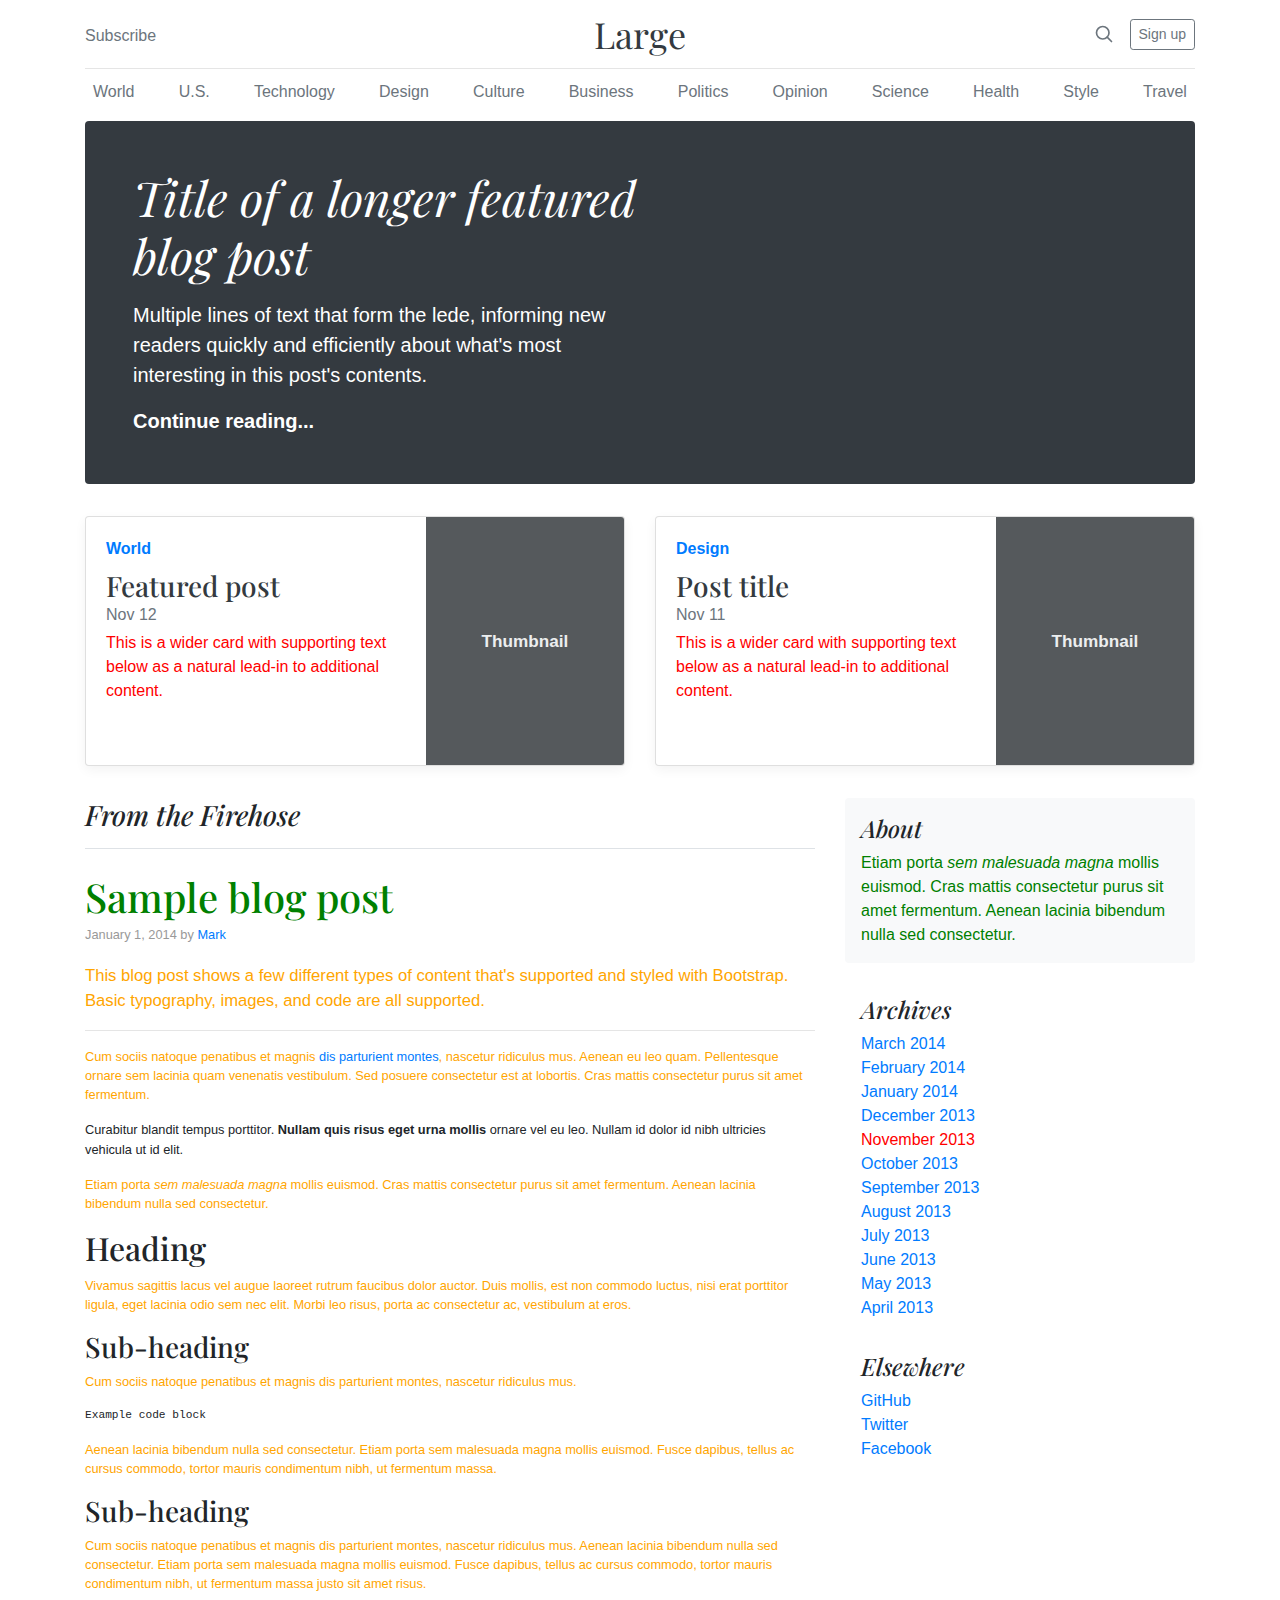
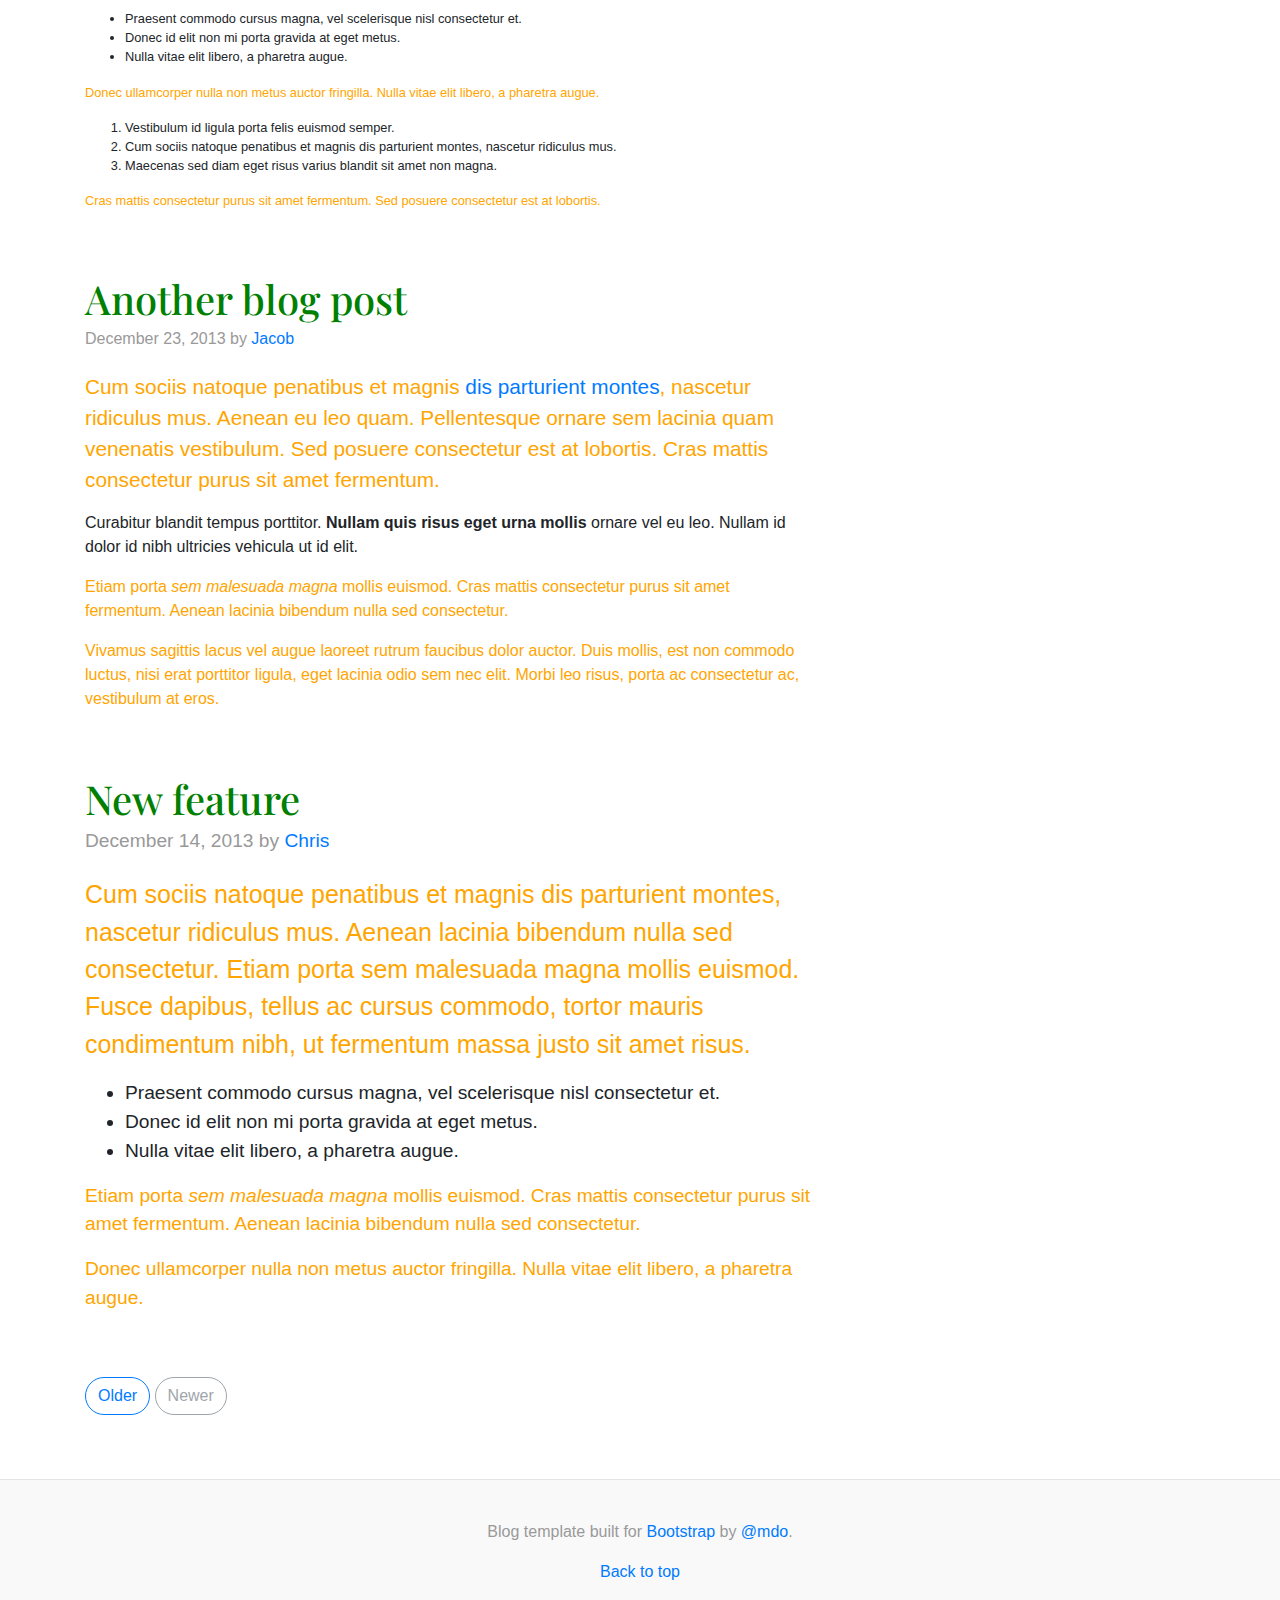
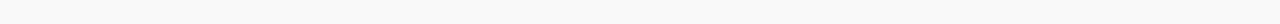
==== blog.html @ 8632f237 "Uploads blog template with css selectors examples" ====
<!DOCTYPE html>
<html lang="en">
  <head>
    <meta charset="utf-8" />
    <meta
      name="viewport"
      content="width=device-width, initial-scale=1, shrink-to-fit=no"
    />
    <meta name="description" content="" />
    <meta name="author" content="" />
    <title>Blog Template</title>
    <link rel="icon" href="/docs/4.0/assets/img/favicons/favicon.ico" />
    <link
      href="https://cdn.jsdelivr.net/npm/bootstrap@4.6.2/dist/css/bootstrap.min.css"
      rel="stylesheet"
    />
    <link
      href="https://fonts.googleapis.com/css?family=Playfair+Display:700,900"
      rel="stylesheet"
    />
    <link href="/assets/blog.css" rel="stylesheet" />

    <style>
      .card-body p {
        /* questo è un selettore di discendenza generico */
        /* mi selezionerà TUTTI i <p> dentro un elemento con class="card-body" */
        color: red;
      }

      .card-body > a {
        /* SELETTORE NON FUNZIONANTE! */
        /* perchè non esiste nessun <a> direttamente figlio di un elemento con class="card-body" */
        /* dovrebbe rimuoverle dalla pagina... */
        /* se tolgo il simbolo di ">" funzionerà! */
        display: none;
      }

      /* questo funziona :) */
      aside > div > p {
        color: green;
      }

      .blog-post-meta + p {
        /* seleziono il paragrafo immediatamente successivo alle informazioni di data&autore del post */
        font-size: 1.3em;
      }

      .blog-post-meta ~ p {
        /* seleziono TUTTI i paragrafi immediatamente successivi alle informazioni di data&autore del post */
        color: orange;
      }

      .card-body + img:hover {
        transform: scale(1.2);
      }

      /* FIRST-OF-TYPE */
      /* seleziona il primo elemento di un determinato tipo */
      .blog-post:first-of-type {
        /* seleziono solamente il primo blog-post */
        font-size: 0.8em;
      }

      /* LAST-OF-TYPE */
      /* seleziona l'ultimo elemento di un determinato tipo */
      .blog-post:last-of-type {
        /* seleziono solamente l'ultimo blog-post */
        font-size: 1.2em;
      }

      li:nth-of-type(5) a {
        color: red;
      }

      /* FIRST-CHILD */
      /* primo elemento di una lista di siblings, purchè sia anche il PRIMO FIGLIO del padre */
      .blog-post h2:first-child {
        color: green;
      }

      /* non sempre funziona come ci si aspetta... */
      :not(h3) {
        /* background-color: pink; */
      }
    </style>
  </head>

  <body>
    <div class="container">
      <header class="blog-header py-3">
        <div class="row flex-nowrap justify-content-between align-items-center">
          <div class="col-4 pt-1">
            <a class="text-muted" href="#">Subscribe</a>
          </div>
          <div class="col-4 text-center">
            <a class="blog-header-logo text-dark" href="#">Large</a>
          </div>
          <div class="col-4 d-flex justify-content-end align-items-center">
            <a class="text-muted" href="#">
              <svg
                xmlns="http://www.w3.org/2000/svg"
                width="20"
                height="20"
                viewBox="0 0 24 24"
                fill="none"
                stroke="currentColor"
                stroke-width="2"
                stroke-linecap="round"
                stroke-linejoin="round"
                class="mx-3"
              >
                <circle cx="10.5" cy="10.5" r="7.5"></circle>
                <line x1="21" y1="21" x2="15.8" y2="15.8"></line>
              </svg>
            </a>
            <a class="btn btn-sm btn-outline-secondary" href="#">Sign up</a>
          </div>
        </div>
      </header>

      <div class="nav-scroller py-1 mb-2">
        <nav class="nav d-flex justify-content-between">
          <a class="p-2 text-muted" href="#">World</a>
          <a class="p-2 text-muted" href="#">U.S.</a>
          <a class="p-2 text-muted" href="#">Technology</a>
          <a class="p-2 text-muted" href="#">Design</a>
          <a class="p-2 text-muted" href="#">Culture</a>
          <a class="p-2 text-muted" href="#">Business</a>
          <a class="p-2 text-muted" href="#">Politics</a>
          <a class="p-2 text-muted" href="#">Opinion</a>
          <a class="p-2 text-muted" href="#">Science</a>
          <a class="p-2 text-muted" href="#">Health</a>
          <a class="p-2 text-muted" href="#">Style</a>
          <a class="p-2 text-muted" href="#">Travel</a>
        </nav>
      </div>

      <div class="jumbotron p-3 p-md-5 text-white rounded bg-dark">
        <div class="col-md-6 px-0">
          <h1 class="display-4 font-italic">
            Title of a longer featured blog post
          </h1>
          <p class="lead my-3">
            Multiple lines of text that form the lede, informing new readers
            quickly and efficiently about what's most interesting in this post's
            contents.
          </p>
          <p class="lead mb-0">
            <a href="#" class="text-white font-weight-bold"
              >Continue reading...</a
            >
          </p>
        </div>
      </div>

      <div class="row mb-2">
        <div class="col-md-6">
          <div class="card flex-md-row mb-4 box-shadow h-md-250">
            <div class="card-body d-flex flex-column align-items-start">
              <strong class="d-inline-block mb-2 text-primary">World</strong>
              <h3 class="mb-0">
                <a class="text-dark" href="#">Featured post</a>
              </h3>
              <div class="mb-1 text-muted">Nov 12</div>
              <p class="card-text mb-auto">
                This is a wider card with supporting text below as a natural
                lead-in to additional content.
              </p>
            </div>
            <img
              class="card-img-right flex-auto d-none d-md-block"
              src="/assets/download.svg"
              alt="Card image cap"
            />
          </div>
        </div>
        <div class="col-md-6">
          <div class="card flex-md-row mb-4 box-shadow h-md-250">
            <div class="card-body d-flex flex-column align-items-start">
              <strong class="d-inline-block mb-2 text-primary">Design</strong>
              <h3 class="mb-0">
                <a class="text-dark" href="#">Post title</a>
              </h3>
              <div class="mb-1 text-muted">Nov 11</div>
              <p class="card-text mb-auto">
                This is a wider card with supporting text below as a natural
                lead-in to additional content.
              </p>
            </div>
            <img
              class="card-img-right flex-auto d-none d-md-block"
              src="/assets/download.svg"
              alt="Card image cap"
            />
          </div>
        </div>
      </div>
    </div>

    <main role="main" class="container">
      <div class="row">
        <div class="col-md-8 blog-main">
          <h3 class="pb-3 mb-4 font-italic border-bottom">From the Firehose</h3>

          <div class="blog-post">
            <h2 class="blog-post-title">Sample blog post</h2>
            <p class="blog-post-meta">
              January 1, 2014 by <a href="#">Mark</a>
            </p>

            <p>
              This blog post shows a few different types of content that's
              supported and styled with Bootstrap. Basic typography, images, and
              code are all supported.
            </p>
            <hr />
            <p>
              Cum sociis natoque penatibus et magnis
              <a href="#">dis parturient montes</a>, nascetur ridiculus mus.
              Aenean eu leo quam. Pellentesque ornare sem lacinia quam venenatis
              vestibulum. Sed posuere consectetur est at lobortis. Cras mattis
              consectetur purus sit amet fermentum.
            </p>
            <blockquote>
              <p>
                Curabitur blandit tempus porttitor.
                <strong>Nullam quis risus eget urna mollis</strong> ornare vel
                eu leo. Nullam id dolor id nibh ultricies vehicula ut id elit.
              </p>
            </blockquote>
            <p>
              Etiam porta <em>sem malesuada magna</em> mollis euismod. Cras
              mattis consectetur purus sit amet fermentum. Aenean lacinia
              bibendum nulla sed consectetur.
            </p>
            <h2>Heading</h2>
            <p>
              Vivamus sagittis lacus vel augue laoreet rutrum faucibus dolor
              auctor. Duis mollis, est non commodo luctus, nisi erat porttitor
              ligula, eget lacinia odio sem nec elit. Morbi leo risus, porta ac
              consectetur ac, vestibulum at eros.
            </p>
            <h3>Sub-heading</h3>
            <p>
              Cum sociis natoque penatibus et magnis dis parturient montes,
              nascetur ridiculus mus.
            </p>
            <pre><code>Example code block</code></pre>
            <p>
              Aenean lacinia bibendum nulla sed consectetur. Etiam porta sem
              malesuada magna mollis euismod. Fusce dapibus, tellus ac cursus
              commodo, tortor mauris condimentum nibh, ut fermentum massa.
            </p>
            <h3>Sub-heading</h3>
            <p>
              Cum sociis natoque penatibus et magnis dis parturient montes,
              nascetur ridiculus mus. Aenean lacinia bibendum nulla sed
              consectetur. Etiam porta sem malesuada magna mollis euismod. Fusce
              dapibus, tellus ac cursus commodo, tortor mauris condimentum nibh,
              ut fermentum massa justo sit amet risus.
            </p>
            <ul>
              <li>
                Praesent commodo cursus magna, vel scelerisque nisl consectetur
                et.
              </li>
              <li>Donec id elit non mi porta gravida at eget metus.</li>
              <li>Nulla vitae elit libero, a pharetra augue.</li>
            </ul>
            <p>
              Donec ullamcorper nulla non metus auctor fringilla. Nulla vitae
              elit libero, a pharetra augue.
            </p>
            <ol>
              <li>Vestibulum id ligula porta felis euismod semper.</li>
              <li>
                Cum sociis natoque penatibus et magnis dis parturient montes,
                nascetur ridiculus mus.
              </li>
              <li>
                Maecenas sed diam eget risus varius blandit sit amet non magna.
              </li>
            </ol>
            <p>
              Cras mattis consectetur purus sit amet fermentum. Sed posuere
              consectetur est at lobortis.
            </p>
          </div>

          <div class="blog-post">
            <h2 class="blog-post-title">Another blog post</h2>
            <p class="blog-post-meta">
              December 23, 2013 by <a href="#">Jacob</a>
            </p>

            <p>
              Cum sociis natoque penatibus et magnis
              <a href="#">dis parturient montes</a>, nascetur ridiculus mus.
              Aenean eu leo quam. Pellentesque ornare sem lacinia quam venenatis
              vestibulum. Sed posuere consectetur est at lobortis. Cras mattis
              consectetur purus sit amet fermentum.
            </p>
            <blockquote>
              <p>
                Curabitur blandit tempus porttitor.
                <strong>Nullam quis risus eget urna mollis</strong> ornare vel
                eu leo. Nullam id dolor id nibh ultricies vehicula ut id elit.
              </p>
            </blockquote>
            <p>
              Etiam porta <em>sem malesuada magna</em> mollis euismod. Cras
              mattis consectetur purus sit amet fermentum. Aenean lacinia
              bibendum nulla sed consectetur.
            </p>
            <p>
              Vivamus sagittis lacus vel augue laoreet rutrum faucibus dolor
              auctor. Duis mollis, est non commodo luctus, nisi erat porttitor
              ligula, eget lacinia odio sem nec elit. Morbi leo risus, porta ac
              consectetur ac, vestibulum at eros.
            </p>
          </div>

          <div class="blog-post">
            <h2 class="blog-post-title">New feature</h2>
            <p class="blog-post-meta">
              December 14, 2013 by <a href="#">Chris</a>
            </p>

            <p>
              Cum sociis natoque penatibus et magnis dis parturient montes,
              nascetur ridiculus mus. Aenean lacinia bibendum nulla sed
              consectetur. Etiam porta sem malesuada magna mollis euismod. Fusce
              dapibus, tellus ac cursus commodo, tortor mauris condimentum nibh,
              ut fermentum massa justo sit amet risus.
            </p>
            <ul>
              <li>
                Praesent commodo cursus magna, vel scelerisque nisl consectetur
                et.
              </li>
              <li>Donec id elit non mi porta gravida at eget metus.</li>
              <li>Nulla vitae elit libero, a pharetra augue.</li>
            </ul>
            <p>
              Etiam porta <em>sem malesuada magna</em> mollis euismod. Cras
              mattis consectetur purus sit amet fermentum. Aenean lacinia
              bibendum nulla sed consectetur.
            </p>
            <p>
              Donec ullamcorper nulla non metus auctor fringilla. Nulla vitae
              elit libero, a pharetra augue.
            </p>
          </div>

          <nav class="blog-pagination">
            <a class="btn btn-outline-primary" href="#">Older</a>
            <a class="btn btn-outline-secondary disabled" href="#">Newer</a>
          </nav>
        </div>

        <aside class="col-md-4 blog-sidebar">
          <div class="p-3 mb-3 bg-light rounded">
            <h4 class="font-italic">About</h4>
            <p class="mb-0">
              Etiam porta <em>sem malesuada magna</em> mollis euismod. Cras
              mattis consectetur purus sit amet fermentum. Aenean lacinia
              bibendum nulla sed consectetur.
            </p>
          </div>

          <div class="p-3">
            <h4 class="font-italic">Archives</h4>
            <ol class="list-unstyled mb-0">
              <li><a href="#">March 2014</a></li>
              <li><a href="#">February 2014</a></li>
              <li><a href="#">January 2014</a></li>
              <li><a href="#">December 2013</a></li>
              <li><a href="#">November 2013</a></li>
              <li><a href="#">October 2013</a></li>
              <li><a href="#">September 2013</a></li>
              <li><a href="#">August 2013</a></li>
              <li><a href="#">July 2013</a></li>
              <li><a href="#">June 2013</a></li>
              <li><a href="#">May 2013</a></li>
              <li><a href="#">April 2013</a></li>
            </ol>
          </div>

          <div class="p-3">
            <h4 class="font-italic">Elsewhere</h4>
            <ol class="list-unstyled">
              <li><a href="#">GitHub</a></li>
              <li><a href="#">Twitter</a></li>
              <li><a href="#">Facebook</a></li>
            </ol>
          </div>
        </aside>
      </div>
    </main>

    <footer class="blog-footer">
      <p>
        Blog template built for
        <a href="https://getbootstrap.com/">Bootstrap</a> by
        <a href="https://twitter.com/mdo">@mdo</a>.
      </p>
      <p>
        <a href="#">Back to top</a>
      </p>
    </footer>
  </body>
</html>
---- assets/blog.css ----
/* stylelint-disable selector-list-comma-newline-after */

.blog-header {
  line-height: 1;
  border-bottom: 1px solid #e5e5e5;
}

.blog-header-logo {
  font-family: 'Playfair Display', Georgia, 'Times New Roman', serif;
  font-size: 2.25rem;
}

.blog-header-logo:hover {
  text-decoration: none;
}

h1,
h2,
h3,
h4,
h5,
h6 {
  font-family: 'Playfair Display', Georgia, 'Times New Roman', serif;
}

.display-4 {
  font-size: 2.5rem;
}
@media (min-width: 768px) {
  .display-4 {
    font-size: 3rem;
  }
}

.nav-scroller {
  position: relative;
  z-index: 2;
  height: 2.75rem;
  overflow-y: hidden;
}

.nav-scroller .nav {
  display: -webkit-box;
  display: -ms-flexbox;
  display: flex;
  -ms-flex-wrap: nowrap;
  flex-wrap: nowrap;
  padding-bottom: 1rem;
  margin-top: -1px;
  overflow-x: auto;
  text-align: center;
  white-space: nowrap;
  -webkit-overflow-scrolling: touch;
}

.nav-scroller .nav-link {
  padding-top: 0.75rem;
  padding-bottom: 0.75rem;
  font-size: 0.875rem;
}

.card-img-right {
  height: 100%;
  border-radius: 0 3px 3px 0;
}

.flex-auto {
  -ms-flex: 0 0 auto;
  -webkit-box-flex: 0;
  flex: 0 0 auto;
}

.h-250 {
  height: 250px;
}
@media (min-width: 768px) {
  .h-md-250 {
    height: 250px;
  }
}

.border-top {
  border-top: 1px solid #e5e5e5;
}
.border-bottom {
  border-bottom: 1px solid #e5e5e5;
}

.box-shadow {
  box-shadow: 0 0.25rem 0.75rem rgba(0, 0, 0, 0.05);
}

/*
     * Blog name and description
     */
.blog-title {
  margin-bottom: 0;
  font-size: 2rem;
  font-weight: 400;
}
.blog-description {
  font-size: 1.1rem;
  color: #999;
}

@media (min-width: 40em) {
  .blog-title {
    font-size: 3.5rem;
  }
}

/* Pagination */
.blog-pagination {
  margin-bottom: 4rem;
}
.blog-pagination > .btn {
  border-radius: 2rem;
}

/*
     * Blog posts
     */
.blog-post {
  margin-bottom: 4rem;
}
.blog-post-title {
  margin-bottom: 0.25rem;
  font-size: 2.5rem;
}
.blog-post-meta {
  margin-bottom: 1.25rem;
  color: #999;
}

/*
     * Footer
     */
.blog-footer {
  padding: 2.5rem 0;
  color: #999;
  text-align: center;
  background-color: #f9f9f9;
  border-top: 0.05rem solid #e5e5e5;
}
.blog-footer p:last-child {
  margin-bottom: 0;
}
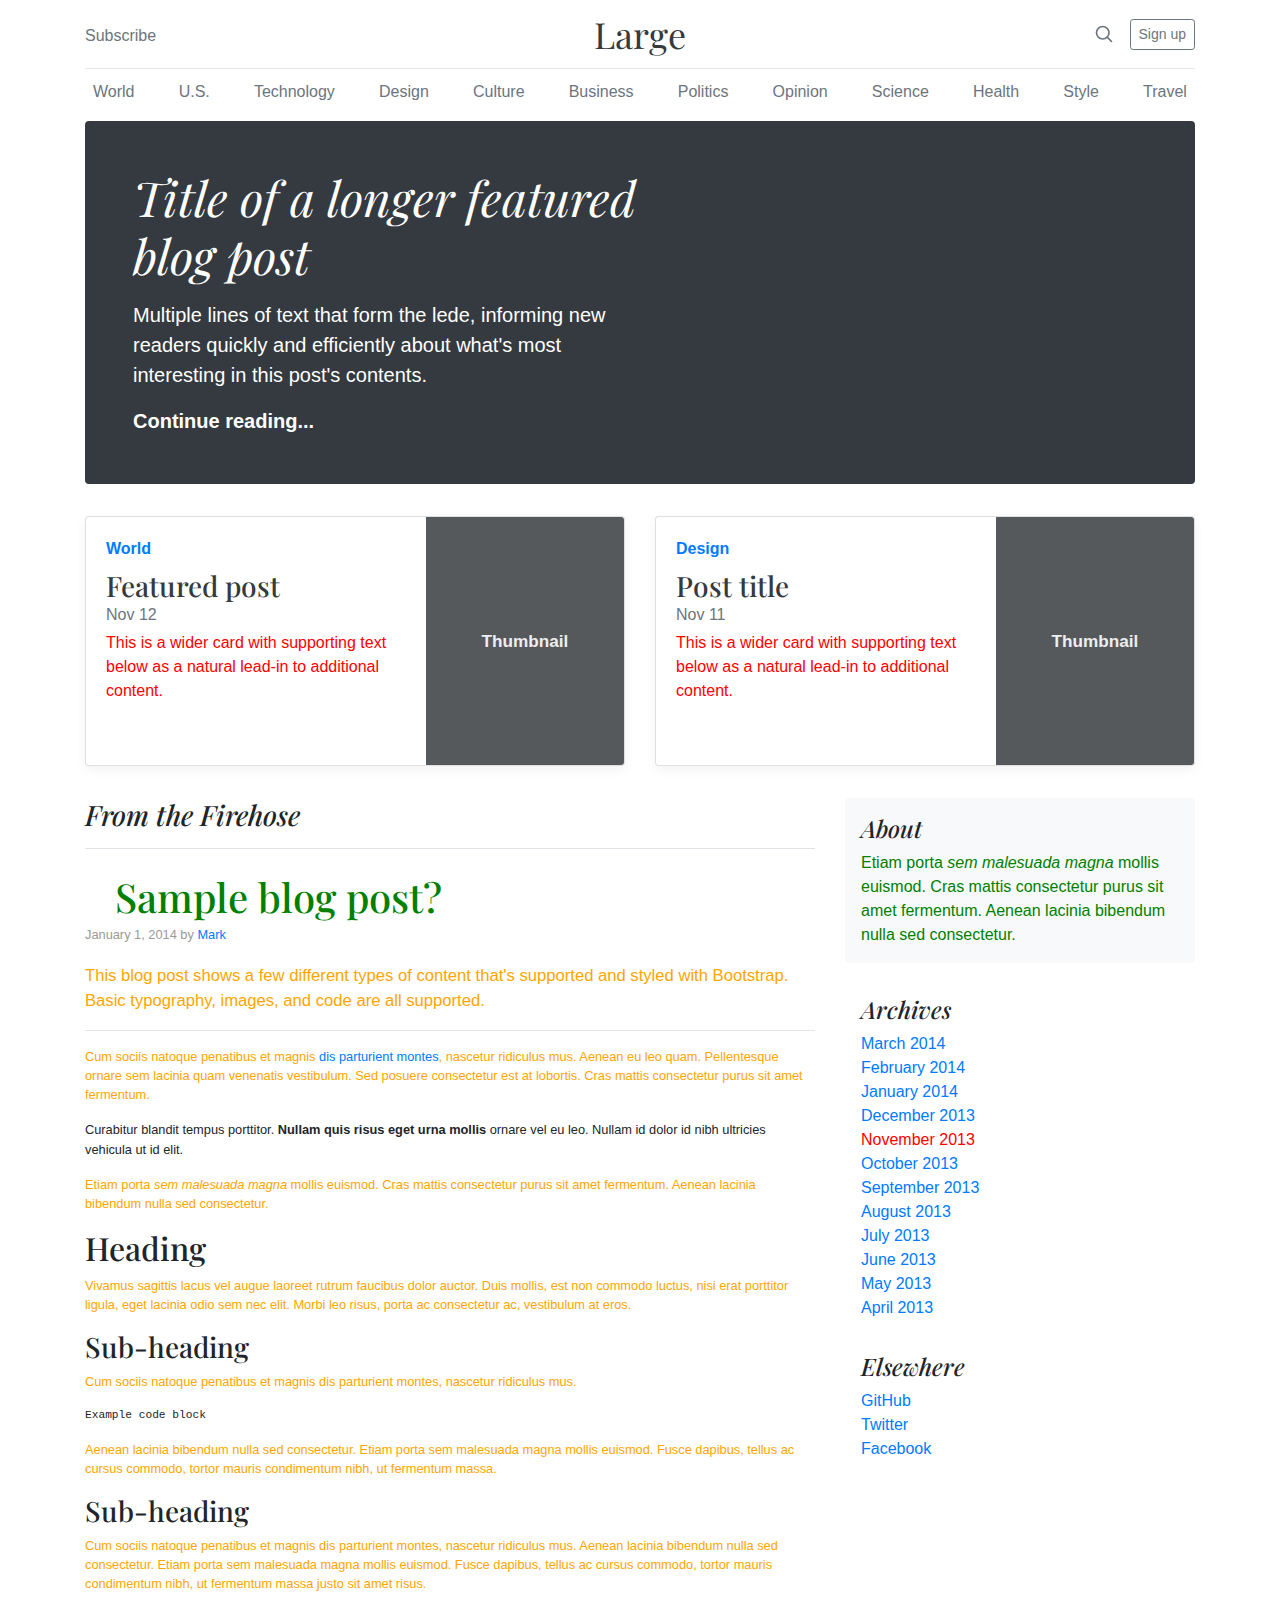
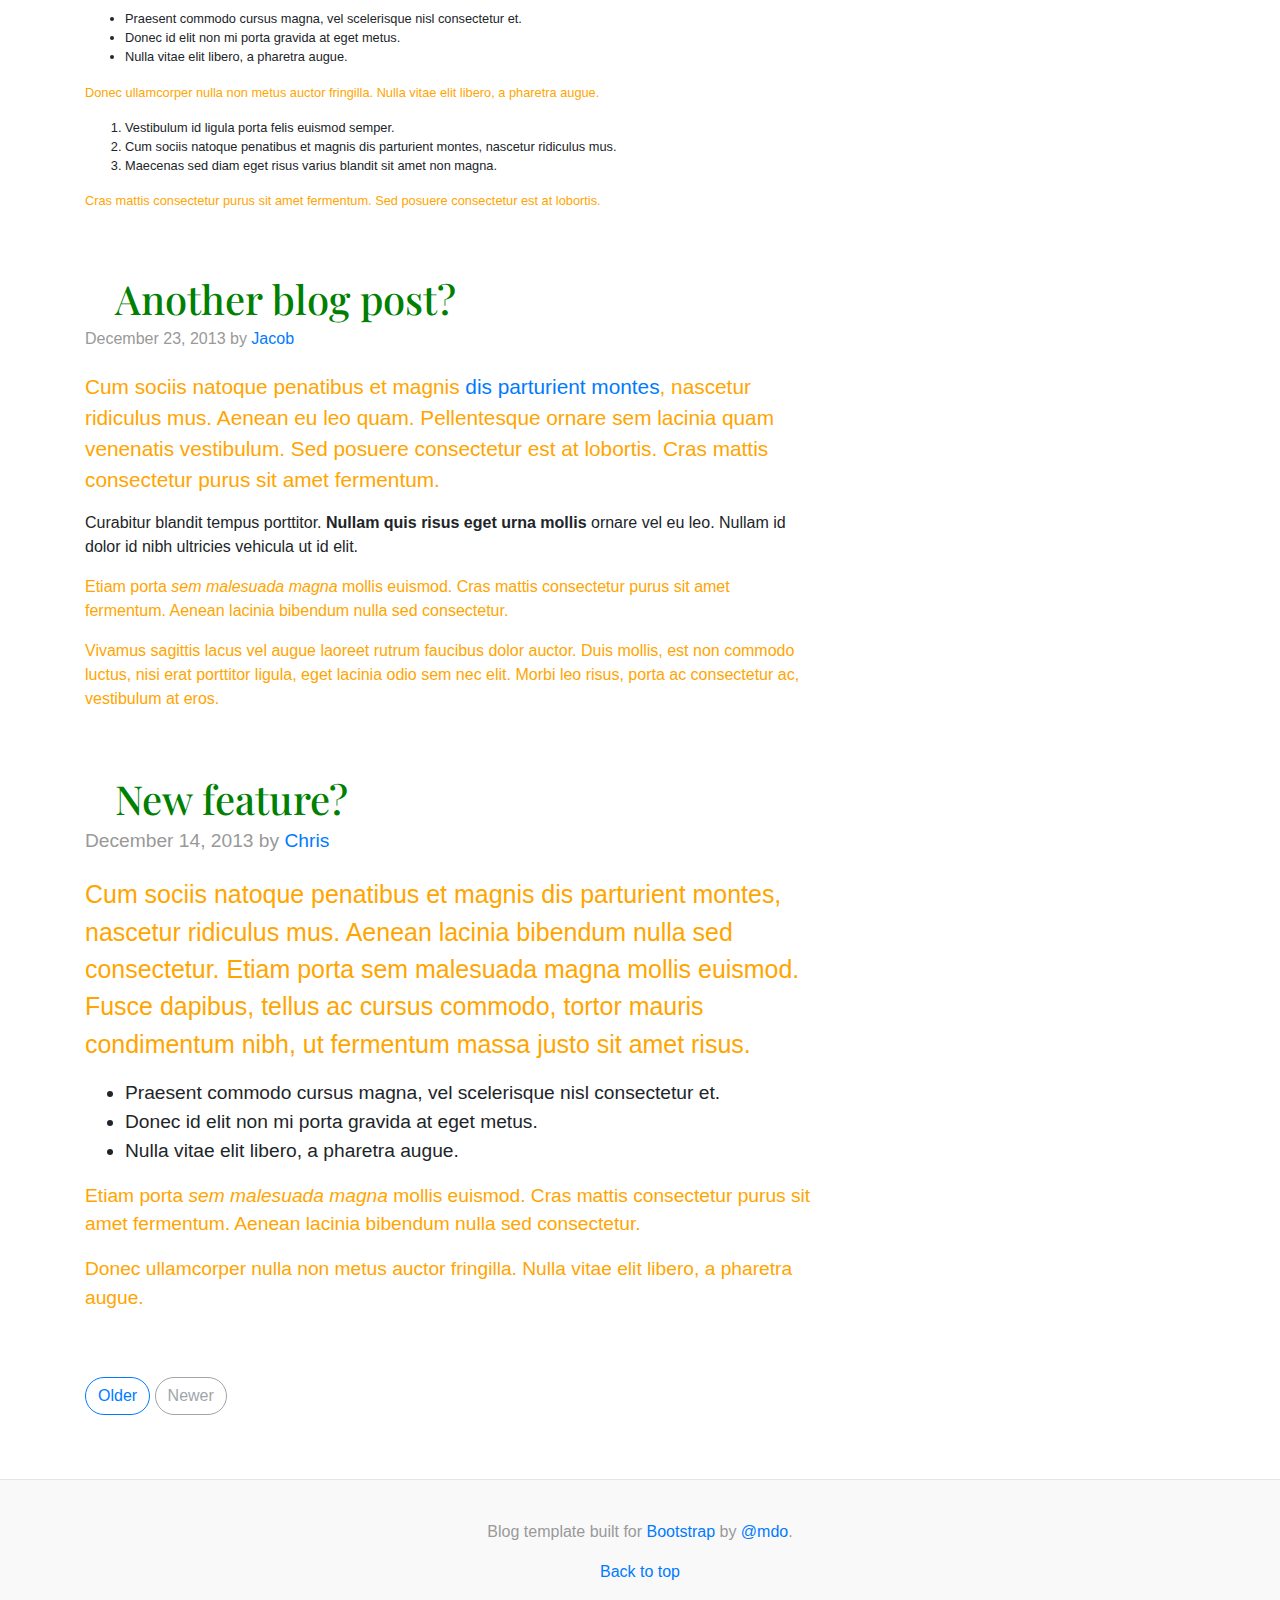
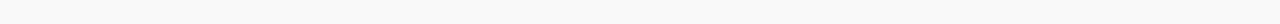
==== commit 2b85df79: "Adds more complex pseudo-class examples" ====
--- a/blog.html
+++ b/blog.html
@@ -82,6 +82,35 @@
       :not(h3) {
         /* background-color: pink; */
       }
+
+      /* primo carattere del primo <p> dopo l'elemento con class="blog-post-meta" */
+      .blog-post-meta + p::first-letter {
+        /* color: green; */
+      }
+
+      /* testo selezionato nel primo <p> dopo l'elemento con class="blog-post-meta" */
+      .blog-post-meta + p::selection {
+        color: green;
+        background-color: red;
+      }
+
+      .blog-post-title:first-of-type::before {
+        /* aggiungo un elemento in CSS prima del primo h2 con class="blog-post-title" */
+        /* content: '!'; */
+        content: '';
+        background-image: url(https://s3-eu-west-1.amazonaws.com/tpd/logos/62a6277627ee655c1226b624/0x0.png);
+        background-size: 30px 30px;
+        /* la width e la height funzionano solamente su elementi block o inline-block */
+        width: 30px;
+        height: 30px;
+        /* display: inline-block funziona come display:inline ma ci permette di settare width/height */
+        display: inline-block;
+      }
+
+      .blog-post-title:first-of-type::after {
+        /* aggiungo un elemento in CSS prima del primo h2 con class="blog-post-title" */
+        content: '?';
+      }
     </style>
   </head>
 
